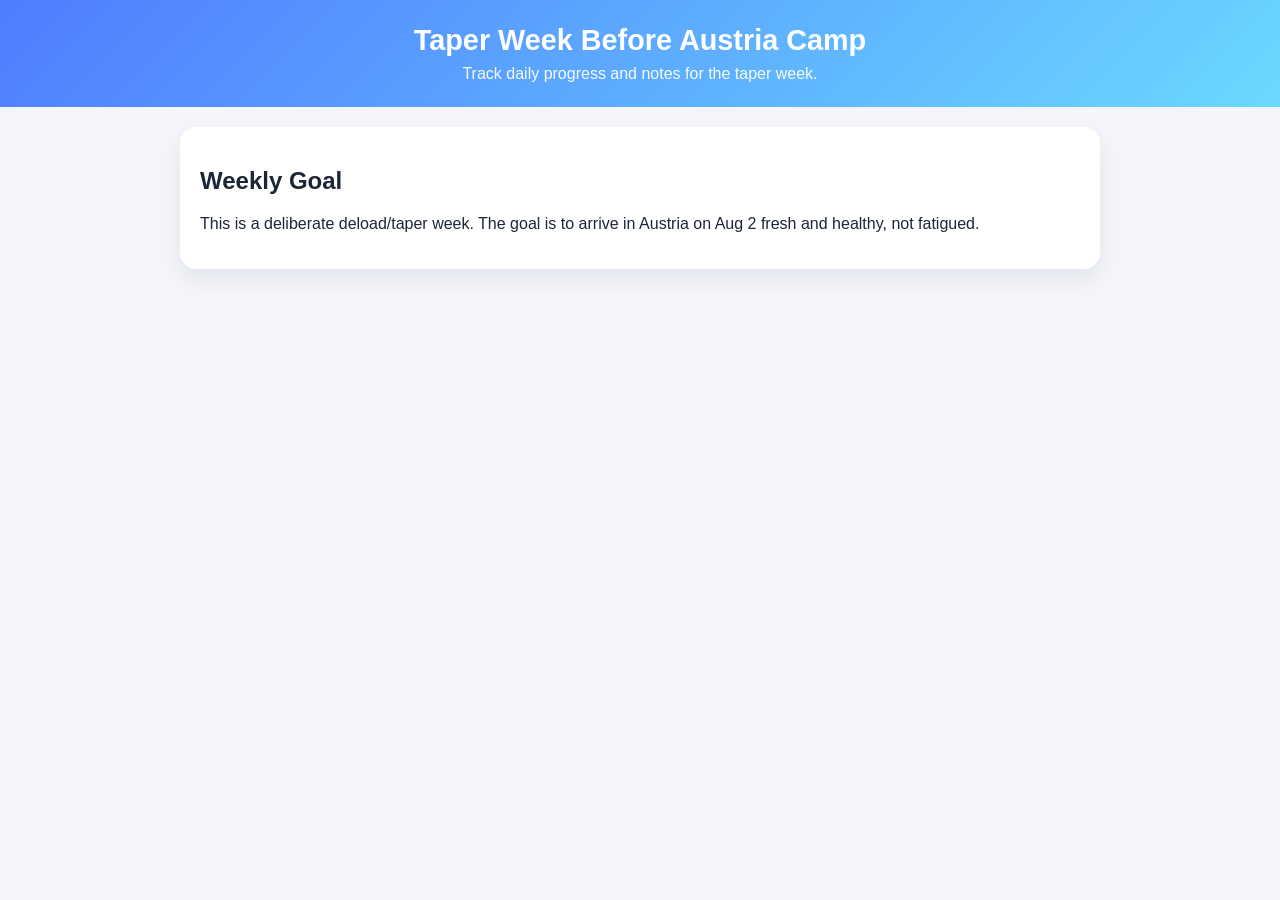
==== index.html @ 97dc2f5c "initial creation + update code" ====
<!DOCTYPE html>
<html lang="en">
<head>
  <meta charset="UTF-8" />
  <meta name="viewport" content="width=device-width, initial-scale=1.0" />
  <title>Taper Week Tracker</title>
  <link rel="stylesheet" href="style.css" />
</head>
<body>
  <header>
    <h1>Taper Week Before Austria Camp</h1>
    <p>Track daily progress and notes for the taper week.</p>
  </header>
  <main>
    <section class="overview">
      <h2>Weekly Goal</h2>
      <p>This is a deliberate deload/taper week. The goal is to arrive in Austria on Aug 2 fresh and healthy, not fatigued.</p>
    </section>
    <section class="days" id="days"></section>
  </main>
  <template id="day-template">
    <article class="day-card">
      <div class="day-header">
        <h3 class="day-title"></h3>
        <button class="toggle-notes">Show notes</button>
      </div>
      <div class="day-summary"></div>
      <details class="day-notes">
        <summary>Details</summary>
        <div class="day-details"></div>
      </details>
      <div class="log-area">
        <label>Progress notes</label>
        <textarea placeholder="Write today’s progress or feelings..."></textarea>
      </div>
      <div class="status-row">
        <button class="mark-done">Mark complete</button>
        <span class="status-label">Not completed</span>
      </div>
    </article>
  </template>
  <script src="script.js"></script>
</body>
</html>
---- style.css ----
* {
  box-sizing: border-box;
}
body {
  margin: 0;
  font-family: "Segoe UI", Tahoma, Geneva, Verdana, sans-serif;
  background: #f4f6fb;
  color: #1d2636;
}
header {
  padding: 24px 20px;
  background: linear-gradient(135deg, #4f7cff, #6ad9ff);
  color: white;
  text-align: center;
}
header h1 {
  margin: 0 0 8px;
  font-size: clamp(1.8rem, 2.2vw, 2.6rem);
}
header p {
  margin: 0;
  opacity: 0.95;
}
main {
  padding: 20px;
  max-width: 960px;
  margin: 0 auto;
}
.overview {
  background: white;
  border-radius: 16px;
  box-shadow: 0 10px 24px rgba(15, 23, 42, 0.08);
  padding: 20px;
  margin-bottom: 20px;
}
.day-card {
  background: white;
  border-radius: 16px;
  box-shadow: 0 10px 24px rgba(15, 23, 42, 0.08);
  padding: 20px;
  margin-bottom: 18px;
}
.day-header {
  display: flex;
  justify-content: space-between;
  gap: 16px;
  align-items: flex-start;
  flex-wrap: wrap;
}
.day-title {
  margin: 0;
  font-size: 1.2rem;
}
.toggle-notes {
  border: none;
  background: #4f7cff;
  color: white;
  border-radius: 999px;
  padding: 10px 16px;
  cursor: pointer;
  transition: transform 0.2s ease, background 0.2s ease;
}
.toggle-notes:hover {
  transform: translateY(-1px);
  background: #3d66e4;
}
.day-summary,
.day-details {
  margin: 16px 0;
  line-height: 1.6;
}
.day-notes summary {
  cursor: pointer;
  font-weight: 600;
  margin-bottom: 10px;
}
.log-area {
  display: grid;
  gap: 10px;
}
.log-area label {
  font-weight: 600;
}
.log-area textarea {
  width: 100%;
  min-height: 100px;
  border: 1px solid #d6dde7;
  border-radius: 12px;
  padding: 12px;
  resize: vertical;
  font: inherit;
}
.status-row {
  display: flex;
  gap: 14px;
  align-items: center;
  margin-top: 16px;
  flex-wrap: wrap;
}
.mark-done {
  border: none;
  background: #2f9e44;
  color: white;
  border-radius: 999px;
  padding: 10px 18px;
  cursor: pointer;
}
.status-label {
  font-weight: 600;
}
@media (max-width: 660px) {
  .day-header {
    flex-direction: column;
  }
}
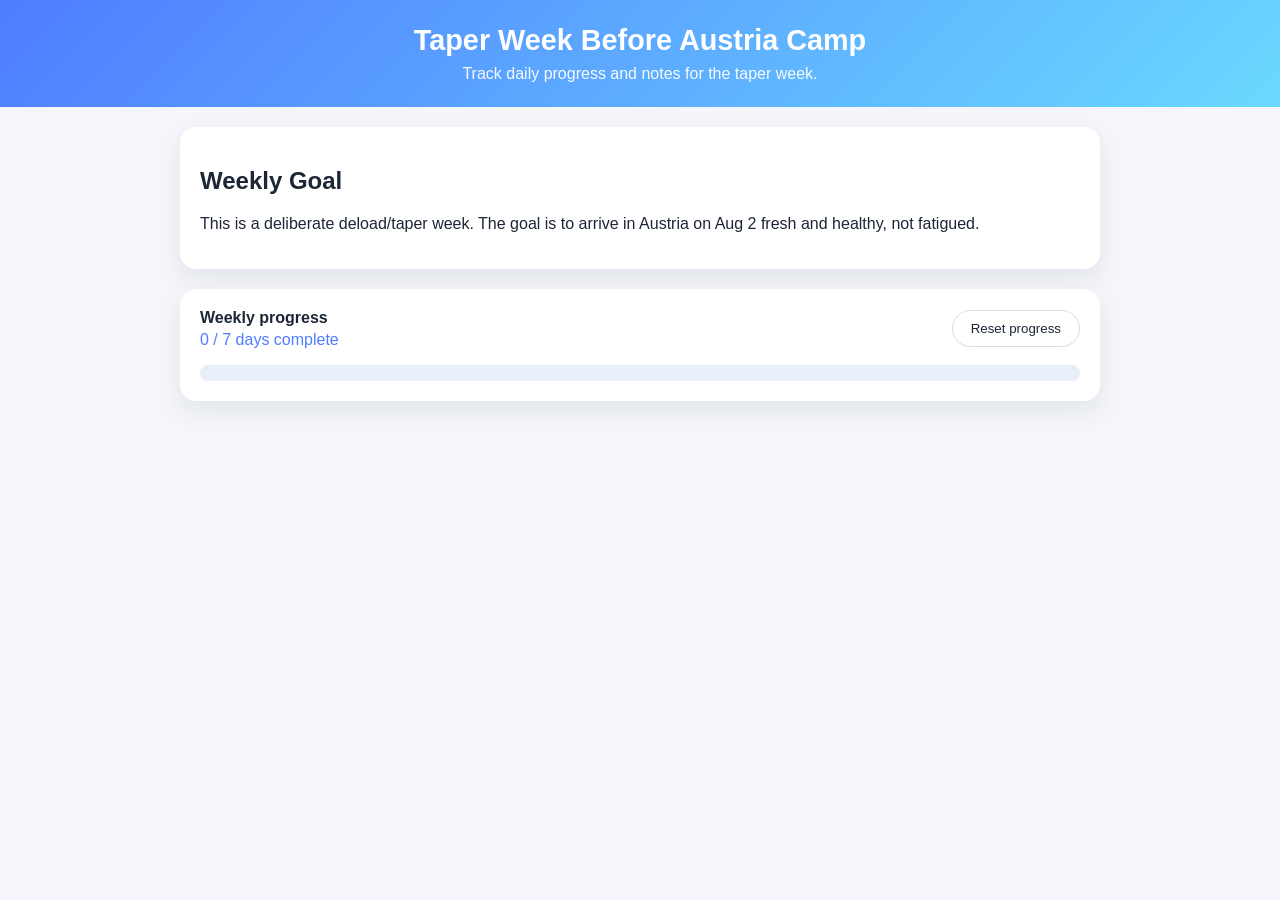
==== commit 7ec4d20b: "update progress bar and add new features" ====
--- a/index.html
+++ b/index.html
@@ -16,6 +16,18 @@
       <h2>Weekly Goal</h2>
       <p>This is a deliberate deload/taper week. The goal is to arrive in Austria on Aug 2 fresh and healthy, not fatigued.</p>
     </section>
+    <section class="progress-overview">
+      <div class="progress-summary">
+        <div>
+          <p class="progress-title">Weekly progress</p>
+          <p class="progress-count"><span id="completed-count">0</span> / <span id="total-count">7</span> days complete</p>
+        </div>
+        <button id="reset-progress" type="button">Reset progress</button>
+      </div>
+      <div class="progress-bar" aria-label="Weekly progress">
+        <div class="progress-fill" id="progress-fill"></div>
+      </div>
+    </section>
     <section class="days" id="days"></section>
   </main>
   <template id="day-template">
@@ -32,6 +44,7 @@
       <div class="log-area">
         <label>Progress notes</label>
         <textarea placeholder="Write today’s progress or feelings..."></textarea>
+        <div class="save-status" aria-live="polite"></div>
       </div>
       <div class="status-row">
         <button class="mark-done">Mark complete</button>
--- a/style.css
+++ b/style.css
@@ -26,12 +26,55 @@
   max-width: 960px;
   margin: 0 auto;
 }
-.overview {
+.overview,
+.progress-overview {
   background: white;
   border-radius: 16px;
   box-shadow: 0 10px 24px rgba(15, 23, 42, 0.08);
   padding: 20px;
   margin-bottom: 20px;
+}
+.progress-summary {
+  display: flex;
+  justify-content: space-between;
+  align-items: center;
+  gap: 16px;
+  flex-wrap: wrap;
+}
+.progress-title {
+  margin: 0;
+  font-weight: 700;
+}
+.progress-count {
+  margin: 4px 0 0;
+  color: #4f7cff;
+}
+#reset-progress {
+  border: 1px solid #d6dde7;
+  background: white;
+  color: #1d2636;
+  border-radius: 999px;
+  padding: 10px 18px;
+  cursor: pointer;
+  transition: background 0.2s ease, border-color 0.2s ease;
+}
+#reset-progress:hover {
+  background: #f4f6fb;
+  border-color: #b8c5d5;
+}
+.progress-bar {
+  width: 100%;
+  height: 16px;
+  border-radius: 999px;
+  background: #e8eff9;
+  overflow: hidden;
+  margin-top: 16px;
+}
+.progress-fill {
+  width: 0;
+  height: 100%;
+  background: linear-gradient(90deg, #4f7cff, #42d5ff);
+  transition: width 0.3s ease;
 }
 .day-card {
   background: white;
@@ -39,6 +82,14 @@
   box-shadow: 0 10px 24px rgba(15, 23, 42, 0.08);
   padding: 20px;
   margin-bottom: 18px;
+  border: 1px solid transparent;
+}
+.day-card.today {
+  border-color: #4f7cff;
+  box-shadow: 0 12px 30px rgba(79, 124, 255, 0.18);
+}
+.day-card.completed {
+  border-color: #2f9e44;
 }
 .day-header {
   display: flex;
@@ -90,6 +141,11 @@
   resize: vertical;
   font: inherit;
 }
+.save-status {
+  color: #5f7c8e;
+  font-size: 0.95rem;
+  min-height: 1.1rem;
+}
 .status-row {
   display: flex;
   gap: 14px;
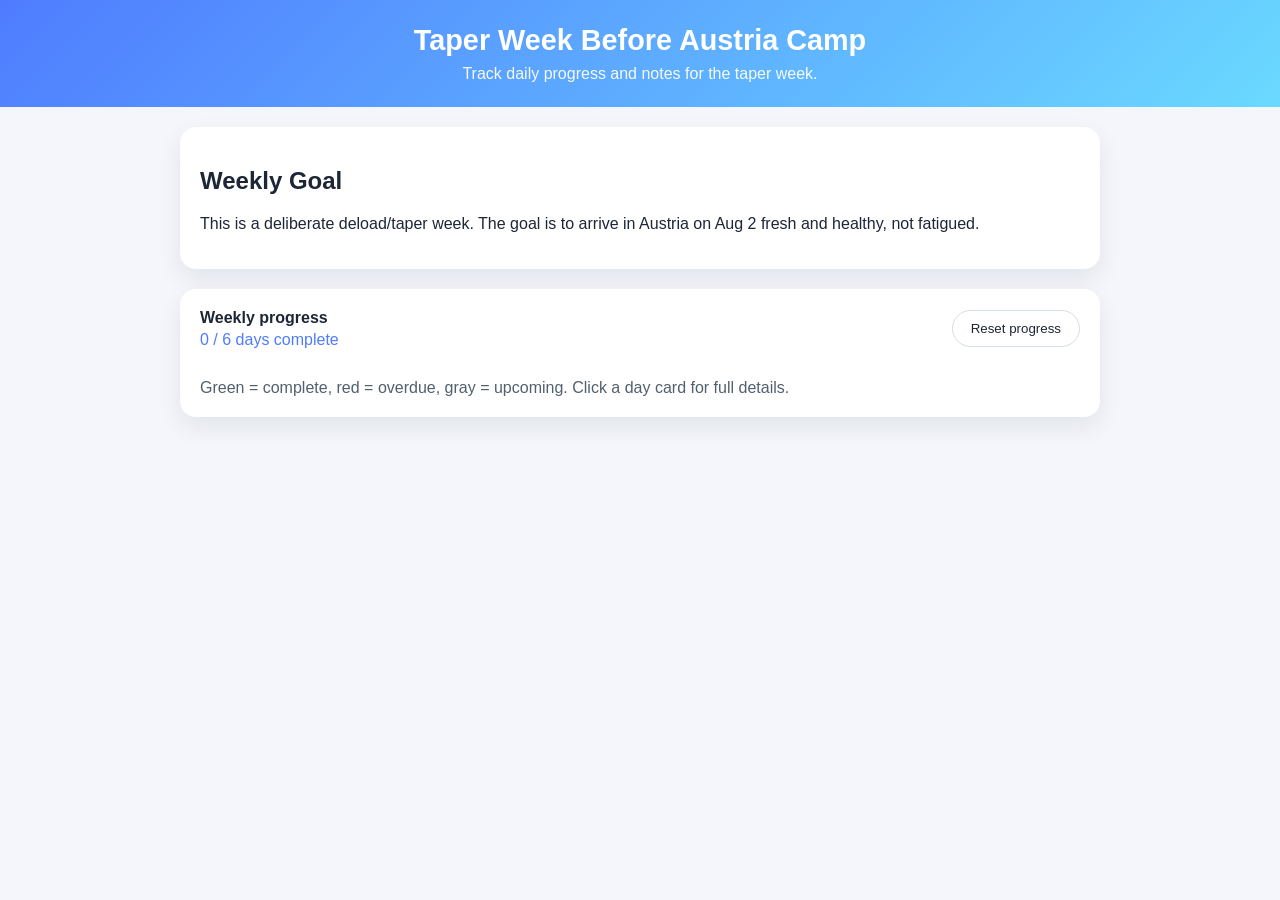
==== commit ff71f7e8: "update cards" ====
--- a/index.html
+++ b/index.html
@@ -6,7 +6,7 @@
   <title>Taper Week Tracker</title>
   <link rel="stylesheet" href="style.css" />
 </head>
-<body>
+<body data-page="main">
   <header>
     <h1>Taper Week Before Austria Camp</h1>
     <p>Track daily progress and notes for the taper week.</p>
@@ -20,38 +20,16 @@
       <div class="progress-summary">
         <div>
           <p class="progress-title">Weekly progress</p>
-          <p class="progress-count"><span id="completed-count">0</span> / <span id="total-count">7</span> days complete</p>
+          <p class="progress-count"><span id="completed-count">0</span> / <span id="total-count">6</span> days complete</p>
         </div>
         <button id="reset-progress" type="button">Reset progress</button>
       </div>
-      <div class="progress-bar" aria-label="Weekly progress">
-        <div class="progress-fill" id="progress-fill"></div>
-      </div>
+      <div class="progress-squares" id="progress-squares" aria-label="Weekly progress"></div>
+      <p class="progress-note">Green = complete, red = overdue, gray = upcoming. Click a day card for full details.</p>
     </section>
     <section class="days" id="days"></section>
   </main>
-  <template id="day-template">
-    <article class="day-card">
-      <div class="day-header">
-        <h3 class="day-title"></h3>
-        <button class="toggle-notes">Show notes</button>
-      </div>
-      <div class="day-summary"></div>
-      <details class="day-notes">
-        <summary>Details</summary>
-        <div class="day-details"></div>
-      </details>
-      <div class="log-area">
-        <label>Progress notes</label>
-        <textarea placeholder="Write today’s progress or feelings..."></textarea>
-        <div class="save-status" aria-live="polite"></div>
-      </div>
-      <div class="status-row">
-        <button class="mark-done">Mark complete</button>
-        <span class="status-label">Not completed</span>
-      </div>
-    </article>
-  </template>
-  <script src="script.js"></script>
+  <script src="data.js"></script>
+  <script src="app.js"></script>
 </body>
 </html>
--- a/style.css
+++ b/style.css
@@ -27,7 +27,11 @@
   margin: 0 auto;
 }
 .overview,
-.progress-overview {
+.progress-overview,
+.detail-overview,
+.detail-content,
+.detail-notes,
+.detail-action {
   background: white;
   border-radius: 16px;
   box-shadow: 0 10px 24px rgba(15, 23, 42, 0.08);
@@ -49,7 +53,9 @@
   margin: 4px 0 0;
   color: #4f7cff;
 }
-#reset-progress {
+#reset-progress,
+.back-button,
+#detail-mark-done {
   border: 1px solid #d6dde7;
   background: white;
   color: #1d2636;
@@ -58,99 +64,111 @@
   cursor: pointer;
   transition: background 0.2s ease, border-color 0.2s ease;
 }
-#reset-progress:hover {
+#reset-progress:hover,
+.back-button:hover,
+#detail-mark-done:hover {
   background: #f4f6fb;
   border-color: #b8c5d5;
 }
-.progress-bar {
-  width: 100%;
-  height: 16px;
-  border-radius: 999px;
-  background: #e8eff9;
-  overflow: hidden;
+.progress-squares {
+  display: grid;
+  grid-template-columns: repeat(6, minmax(0, 1fr));
+  gap: 12px;
   margin-top: 16px;
 }
-.progress-fill {
-  width: 0;
-  height: 100%;
-  background: linear-gradient(90deg, #4f7cff, #42d5ff);
-  transition: width 0.3s ease;
+.progress-square {
+  height: 50px;
+  border-radius: 14px;
+  display: flex;
+  align-items: center;
+  justify-content: center;
+  color: white;
+  font-weight: 700;
+  box-shadow: inset 0 -4px 0 rgba(255, 255, 255, 0.16);
+}
+.progress-square.complete {
+  background: #2f9e44;
+}
+.progress-square.upcoming {
+  background: #8f9db8;
+}
+.progress-square.missed {
+  background: #e03e3e;
+}
+.progress-note {
+  margin: 14px 0 0;
+  color: #52606d;
+}
+.days {
+  display: grid;
+  gap: 18px;
 }
 .day-card {
+  display: grid;
+  grid-template-columns: 180px 1fr;
+  gap: 18px;
+  align-items: stretch;
   background: white;
   border-radius: 16px;
   box-shadow: 0 10px 24px rgba(15, 23, 42, 0.08);
   padding: 20px;
-  margin-bottom: 18px;
+  margin-bottom: 0;
   border: 1px solid transparent;
+  transition: transform 0.2s ease, border-color 0.2s ease, box-shadow 0.2s ease;
+  cursor: pointer;
+}
+.day-card:hover {
+  transform: translateY(-2px);
+  box-shadow: 0 16px 32px rgba(15, 23, 42, 0.12);
 }
 .day-card.today {
   border-color: #4f7cff;
-  box-shadow: 0 12px 30px rgba(79, 124, 255, 0.18);
 }
 .day-card.completed {
   border-color: #2f9e44;
 }
+.day-card:focus-within,
+.day-card:focus-visible {
+  outline: 3px solid rgba(79, 124, 255, 0.25);
+}
+.day-side {
+  background: #f4f6fb;
+  border-radius: 16px;
+  padding: 18px;
+  display: flex;
+  flex-direction: column;
+  justify-content: center;
+  gap: 10px;
+}
+.day-side strong {
+  display: block;
+  font-size: 1rem;
+  margin-top: 6px;
+}
+.day-body {
+  display: grid;
+  gap: 14px;
+}
 .day-header {
   display: flex;
   justify-content: space-between;
+  align-items: flex-start;
   gap: 16px;
-  align-items: flex-start;
   flex-wrap: wrap;
 }
 .day-title {
   margin: 0;
-  font-size: 1.2rem;
-}
-.toggle-notes {
-  border: none;
-  background: #4f7cff;
-  color: white;
-  border-radius: 999px;
-  padding: 10px 16px;
-  cursor: pointer;
-  transition: transform 0.2s ease, background 0.2s ease;
-}
-.toggle-notes:hover {
-  transform: translateY(-1px);
-  background: #3d66e4;
-}
-.day-summary,
-.day-details {
-  margin: 16px 0;
+  font-size: 1.25rem;
+}
+.day-summary {
+  margin: 0;
   line-height: 1.6;
-}
-.day-notes summary {
-  cursor: pointer;
-  font-weight: 600;
-  margin-bottom: 10px;
-}
-.log-area {
-  display: grid;
-  gap: 10px;
-}
-.log-area label {
-  font-weight: 600;
-}
-.log-area textarea {
-  width: 100%;
-  min-height: 100px;
-  border: 1px solid #d6dde7;
-  border-radius: 12px;
-  padding: 12px;
-  resize: vertical;
-  font: inherit;
-}
-.save-status {
-  color: #5f7c8e;
-  font-size: 0.95rem;
-  min-height: 1.1rem;
+  color: #475569;
 }
 .status-row {
   display: flex;
   gap: 14px;
   align-items: center;
-  margin-top: 16px;
   flex-wrap: wrap;
 }
 .mark-done {
@@ -162,10 +180,77 @@
   cursor: pointer;
 }
 .status-label {
-  font-weight: 600;
-}
-@media (max-width: 660px) {
-  .day-header {
-    flex-direction: column;
+  font-weight: 700;
+  color: #1d2636;
+}
+.details-link {
+  border: none;
+  background: #4f7cff;
+  color: white;
+  border-radius: 999px;
+  padding: 10px 18px;
+  cursor: pointer;
+}
+.detail-overview h1,
+.detail-overview p,
+.detail-content h2 {
+  margin: 0;
+}
+.detail-overview {
+  display: grid;
+  gap: 16px;
+}
+.detail-main-task {
+  display: flex;
+  gap: 10px;
+  align-items: center;
+  font-size: 0.98rem;
+  color: #334155;
+}
+.detail-main-task span {
+  font-weight: 700;
+}
+.detail-content {
+  display: grid;
+  gap: 18px;
+}
+#detail-details {
+  line-height: 1.7;
+  color: #475569;
+}
+.detail-notes label {
+  font-weight: 700;
+}
+.detail-notes textarea {
+  width: 100%;
+  min-height: 180px;
+  border: 1px solid #d6dde7;
+  border-radius: 12px;
+  padding: 14px;
+  resize: vertical;
+  font: inherit;
+}
+.detail-notes .save-status {
+  color: #5f7c8e;
+  margin-top: 8px;
+}
+.detail-action {
+  display: flex;
+  justify-content: space-between;
+  align-items: center;
+  flex-wrap: wrap;
+  gap: 12px;
+}
+.detail-action .status-label {
+  font-size: 1rem;
+}
+@media (max-width: 760px) {
+  .day-card {
+    grid-template-columns: 1fr;
   }
 }
+@media (max-width: 520px) {
+  .progress-squares {
+    grid-template-columns: repeat(3, minmax(0, 1fr));
+  }
+}
